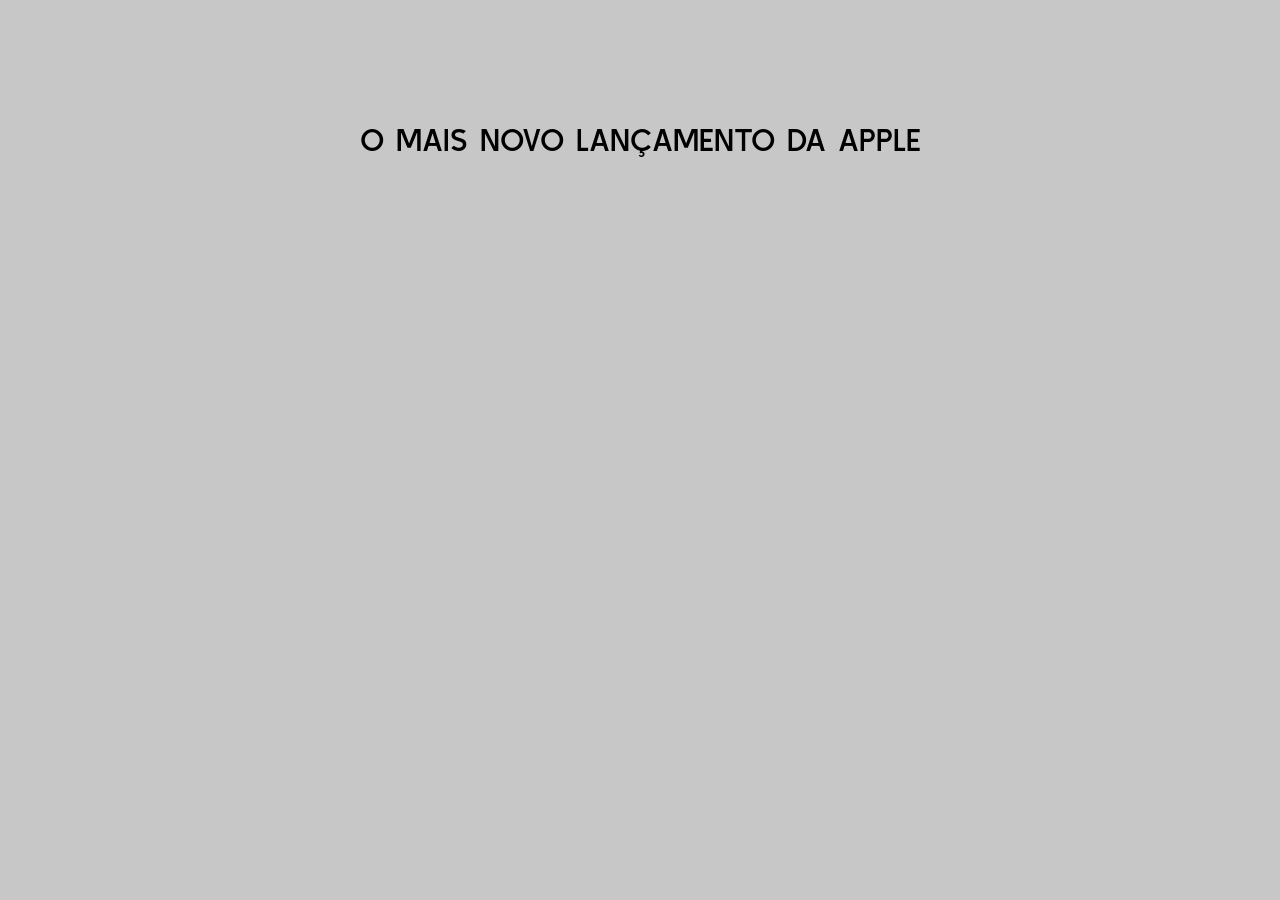
==== index.html @ d43064a3 "add index.html e style.css + small content" ====
<!DOCTYPE html>
<html lang="pt-BR">
<head>
    <meta charset="UTF-8">
    <meta name="viewport" content="width=device-width, initial-scale=1.0">
    <link rel="icon" type="image/png" href="images/favicon_ios26.png">
    <link rel="preconnect" href="https://fonts.googleapis.com">
    <link rel="preconnect" href="https://fonts.gstatic.com" crossorigin>
    <link href="https://fonts.googleapis.com/css2?family=Freckle+Face&family=Fredoka:wght@300..700&family=Kulim+Park:ital,wght@0,200;0,300;0,400;0,600;0,700;1,200;1,300;1,400;1,600;1,700&display=swap" rel="stylesheet">
    <link href="style.css" rel=stylesheet>
    <title>Lançamento do IOS26 - Apple</title>
</head>
<body>
    <div class="container-principal">
        <h1>O MAIS NOVO LANÇAMENTO DA APPLE</h1>
    </div>
</body>
</html>
---- style.css ----
body {
    background-color: #c7c7c7;
    margin: 0;
    font-family: "Kulim Park", sans-serif;
}

.container-principal {
    justify-content: center;
    align-items: center;
    display: flex;
    margin: 100px;
}

.container-principal h1 {
    font-weight: 600;
}
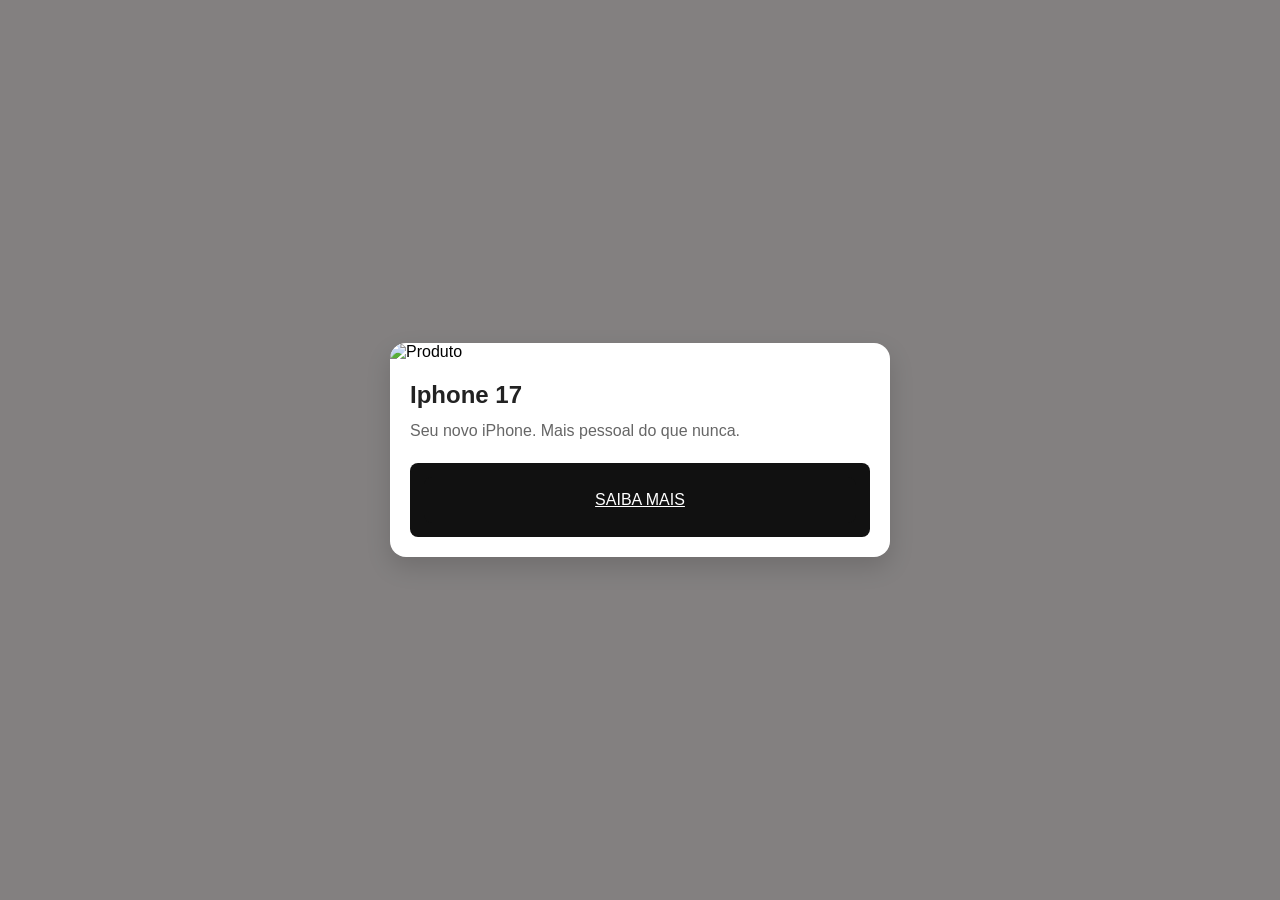
==== commit 5aefac8c: "Update index.html com o index do jhonny" ====
--- a/index.html
+++ b/index.html
@@ -1,18 +1,107 @@
 <!DOCTYPE html>
 <html lang="pt-BR">
 <head>
-    <meta charset="UTF-8">
-    <meta name="viewport" content="width=device-width, initial-scale=1.0">
-    <link rel="icon" type="image/png" href="images/favicon_ios26.png">
-    <link rel="preconnect" href="https://fonts.googleapis.com">
-    <link rel="preconnect" href="https://fonts.gstatic.com" crossorigin>
-    <link href="https://fonts.googleapis.com/css2?family=Freckle+Face&family=Fredoka:wght@300..700&family=Kulim+Park:ital,wght@0,200;0,300;0,400;0,600;0,700;1,200;1,300;1,400;1,600;1,700&display=swap" rel="stylesheet">
-    <link href="style.css" rel=stylesheet>
-    <title>Lançamento do IOS26 - Apple</title>
+  <meta charset="UTF-8" />
+  <meta name="viewport" content="width=device-width, initial-scale=1.0"/>
+  <title>Apresentação do Produto</title>
+
+  <style>
+    *{
+      margin:0;
+      padding:0;
+      box-sizing:border-box;
+      font-family: Arial, sans-serif;
+    }
+
+    body{
+      background:#838080;
+      display:flex;
+      justify-content:center;
+      align-items:center;
+      min-height:100vh;
+      padding:20px;
+    }
+
+    .card{
+      background:#fff;
+      width:500px;
+      border-radius:16px;
+      overflow:hidden;
+      box-shadow:0 10px 25px rgba(0,0,0,0.15);
+      transition:0.3s;
+    }
+
+    .card:hover{
+      transform:translateY(-5px);
+    }
+
+    .card img{
+      width:100%;
+      height:300px;
+      object-fit:cover;
+    }
+
+    .content{
+      padding:20px;
+    }
+
+    .title{
+      font-size:24px;
+      margin-bottom:10px;
+      color:#222;
+    }
+
+    h2{
+      font-size:30px;
+      text-align: center;
+      color:#222;
+    }
+
+    .description{
+      color:#666;
+      line-height:1.5;
+      margin-bottom:20px;
+    }
+
+    .btn{
+      display:block;
+      width:100%;
+      padding:14px;
+      border:none;
+      border-radius:8px;
+      background:#111;
+      color:white;
+      font-size:16px;
+      cursor:pointer;
+      transition:0.3s;
+    }
+   
+    .btn:hover{
+      background:#7e7e7e;
+    }
+  </style>
+
 </head>
 <body>
-    <div class="container-principal">
-        <h1>O MAIS NOVO LANÇAMENTO DA APPLE</h1>
+<!--<h2>O MAIS NOVO LANÇAMENTO DA APPLE</h2>-->
+  <div class="card">
+    
+    <img src="iphones.png" alt="Produto">
+
+    <div class="content">
+      <h1 class="title">Iphone 17</h1>
+
+      <p class="description">
+       Seu novo iPhone. Mais 
+       pessoal do que nunca.
+      </p>
+
+      <a href="detalhes.html" class="btn">       
+      <button class="btn">SAIBA MAIS</button>
+      </a>
+
     </div>
+  </div>
+
 </body>
-</html>+</html>
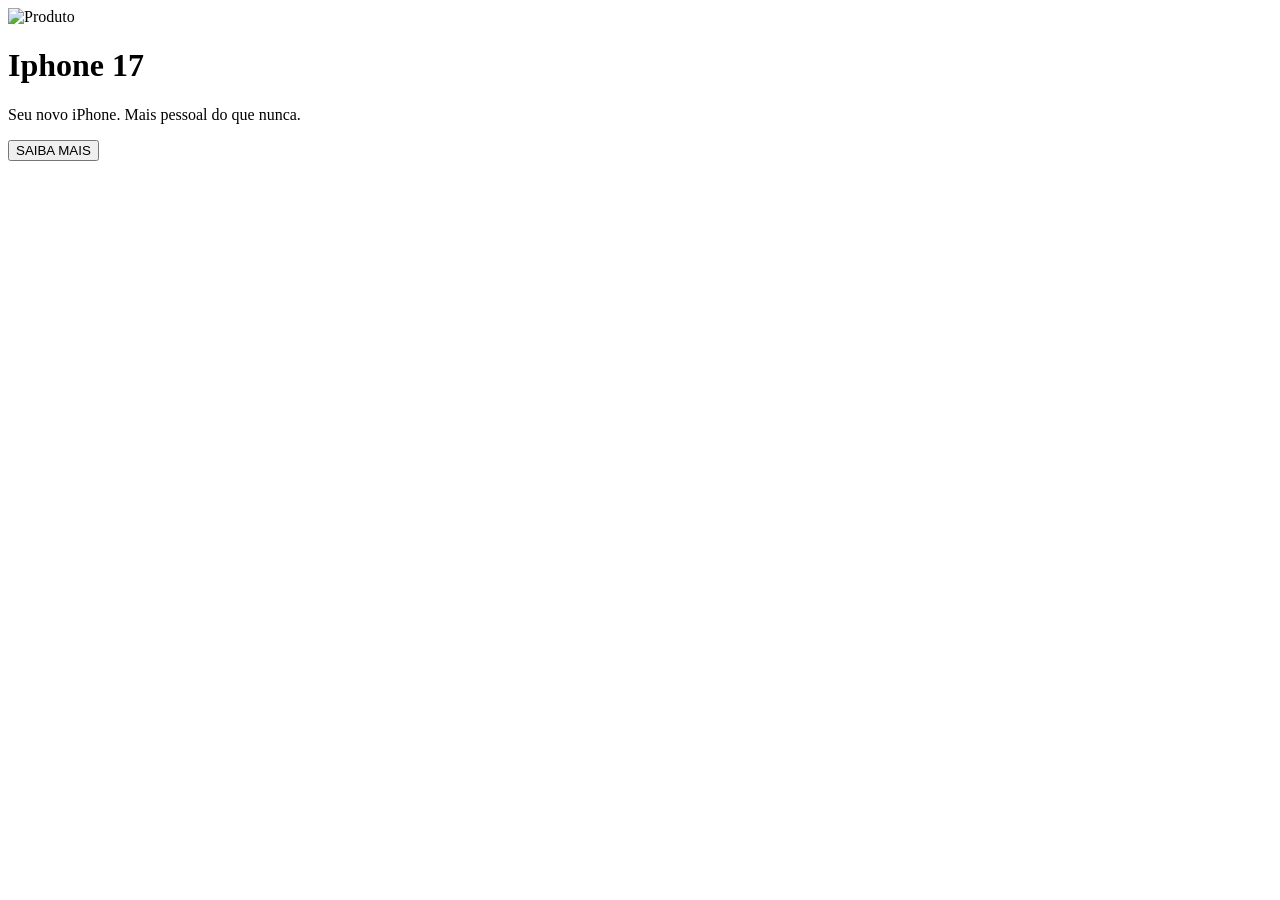
==== commit 33116563: "Update index.html" ====
--- a/index.html
+++ b/index.html
@@ -4,82 +4,6 @@
   <meta charset="UTF-8" />
   <meta name="viewport" content="width=device-width, initial-scale=1.0"/>
   <title>Apresentação do Produto</title>
-
-  <style>
-    *{
-      margin:0;
-      padding:0;
-      box-sizing:border-box;
-      font-family: Arial, sans-serif;
-    }
-
-    body{
-      background:#838080;
-      display:flex;
-      justify-content:center;
-      align-items:center;
-      min-height:100vh;
-      padding:20px;
-    }
-
-    .card{
-      background:#fff;
-      width:500px;
-      border-radius:16px;
-      overflow:hidden;
-      box-shadow:0 10px 25px rgba(0,0,0,0.15);
-      transition:0.3s;
-    }
-
-    .card:hover{
-      transform:translateY(-5px);
-    }
-
-    .card img{
-      width:100%;
-      height:300px;
-      object-fit:cover;
-    }
-
-    .content{
-      padding:20px;
-    }
-
-    .title{
-      font-size:24px;
-      margin-bottom:10px;
-      color:#222;
-    }
-
-    h2{
-      font-size:30px;
-      text-align: center;
-      color:#222;
-    }
-
-    .description{
-      color:#666;
-      line-height:1.5;
-      margin-bottom:20px;
-    }
-
-    .btn{
-      display:block;
-      width:100%;
-      padding:14px;
-      border:none;
-      border-radius:8px;
-      background:#111;
-      color:white;
-      font-size:16px;
-      cursor:pointer;
-      transition:0.3s;
-    }
-   
-    .btn:hover{
-      background:#7e7e7e;
-    }
-  </style>
 
 </head>
 <body>
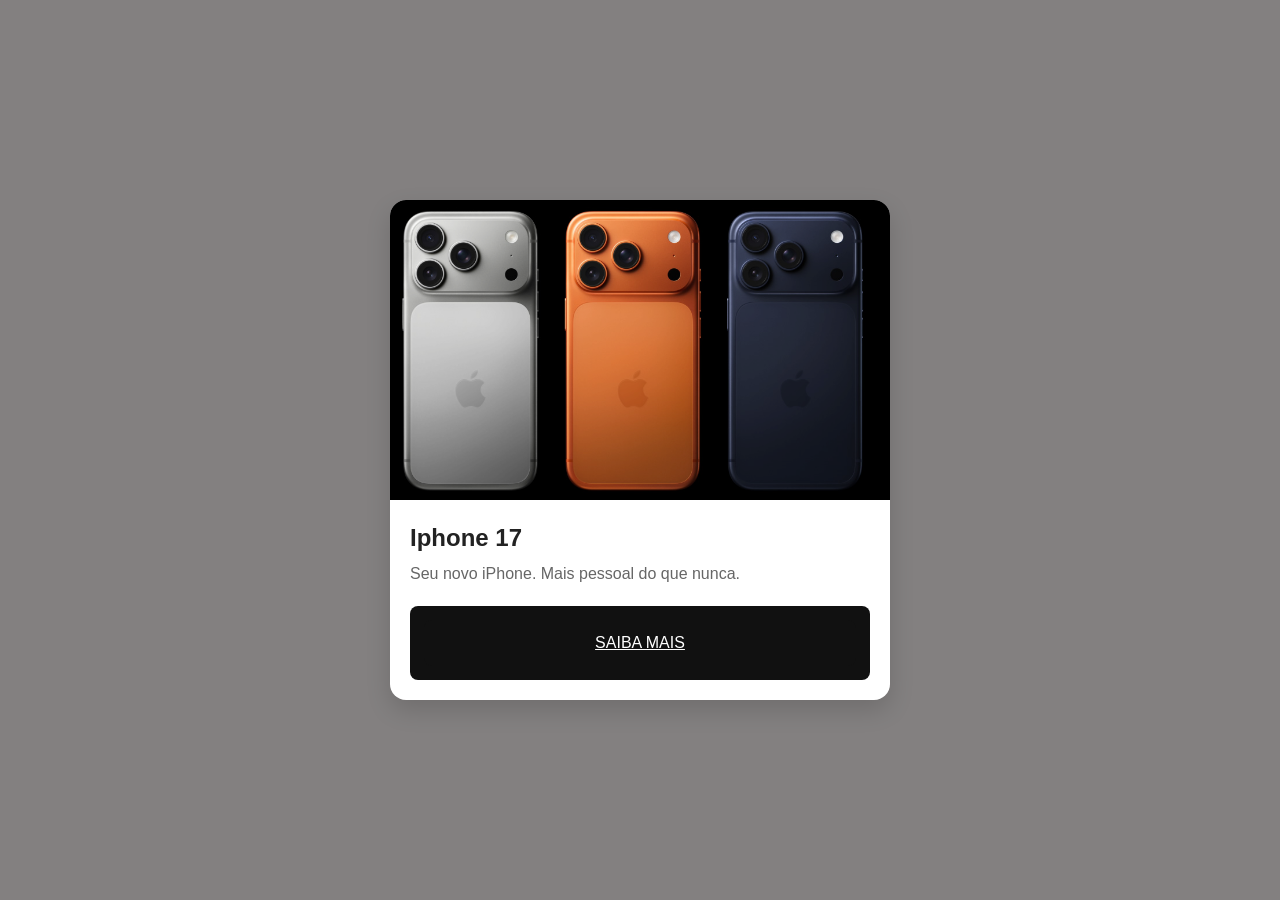
==== commit 37415b3e: "Update index.html" ====
--- a/index.html
+++ b/index.html
@@ -3,6 +3,7 @@
 <head>
   <meta charset="UTF-8" />
   <meta name="viewport" content="width=device-width, initial-scale=1.0"/>
+  <link rel="stylesheet" href="style.css">
   <title>Apresentação do Produto</title>
 
 </head>
@@ -10,7 +11,7 @@
 <!--<h2>O MAIS NOVO LANÇAMENTO DA APPLE</h2>-->
   <div class="card">
     
-    <img src="iphones.png" alt="Produto">
+    <img src="images/iphones.png" alt="Produto">
 
     <div class="content">
       <h1 class="title">Iphone 17</h1>
--- a/style.css
+++ b/style.css
@@ -0,0 +1,79 @@
+body {
+    background-color: #c7c7c7;
+    margin: 0;
+    font-family: "Kulim Park", sans-serif;
+}
+
+*{
+      margin:0;
+      padding:0;
+      box-sizing:border-box;
+      font-family: Arial, sans-serif;
+    }
+
+    body{
+      background:#838080;
+      display:flex;
+      justify-content:center;
+      align-items:center;
+      min-height:100vh;
+      padding:20px;
+    }
+
+    .card{
+      background:#fff;
+      width:500px;
+      border-radius:16px;
+      overflow:hidden;
+      box-shadow:0 10px 25px rgba(0,0,0,0.15);
+      transition:0.3s;
+    }
+
+    .card:hover{
+      transform:translateY(-5px);
+    }
+
+    .card img{
+      width:100%;
+      height:300px;
+      object-fit:cover;
+    }
+
+    .content{
+      padding:20px;
+    }
+
+    .title{
+      font-size:24px;
+      margin-bottom:10px;
+      color:#222;
+    }
+
+    h2{
+      font-size:30px;
+      text-align: center;
+      color:#222;
+    }
+
+    .description{
+      color:#666;
+      line-height:1.5;
+      margin-bottom:20px;
+    }
+
+    .btn{
+      display:block;
+      width:100%;
+      padding:14px;
+      border:none;
+      border-radius:8px;
+      background:#111;
+      color:white;
+      font-size:16px;
+      cursor:pointer;
+      transition:0.3s;
+    }
+   
+    .btn:hover{
+      background:#7e7e7e;
+    }
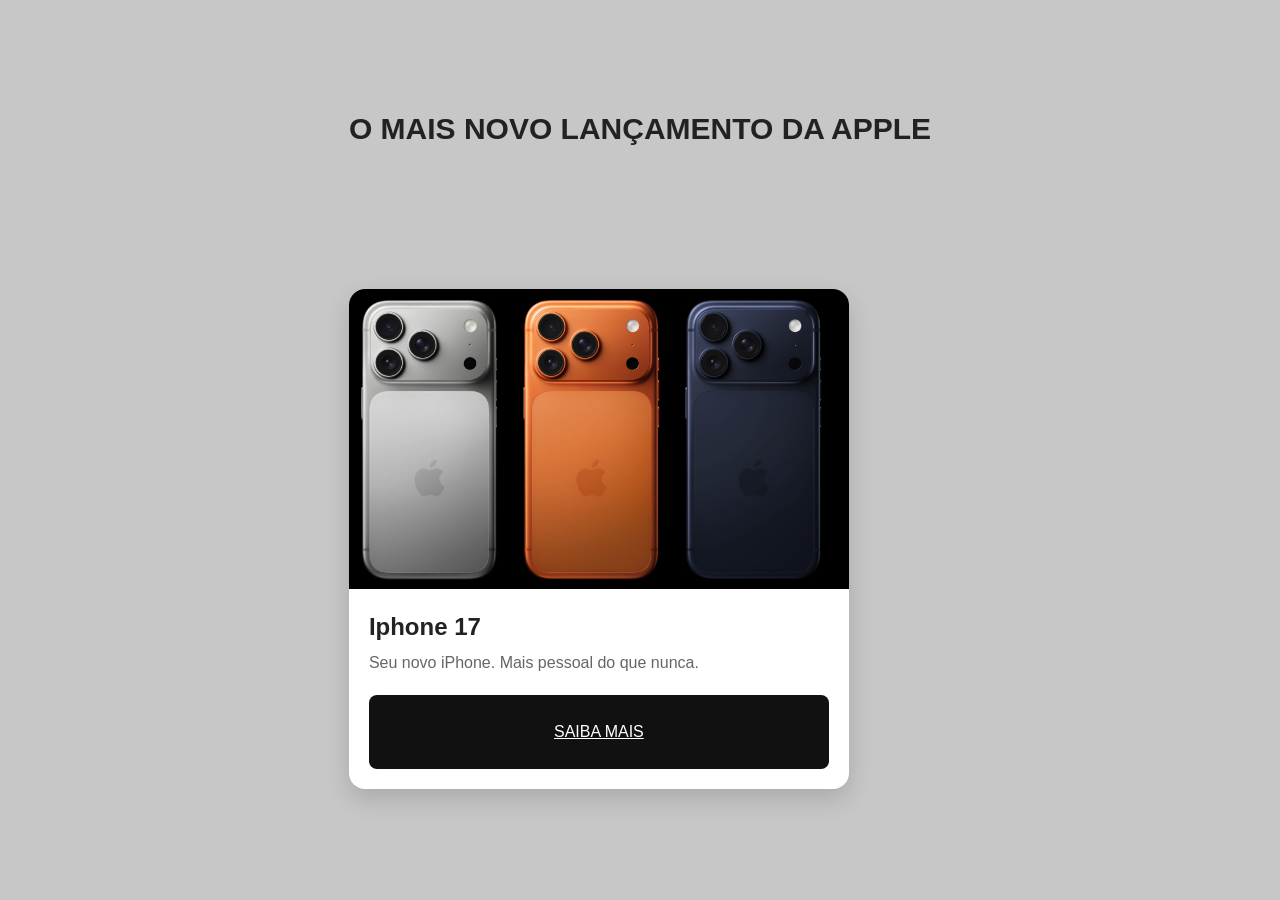
==== commit 562b9b58: "alteracoes da lia" ====
--- a/index.html
+++ b/index.html
@@ -1,16 +1,17 @@
 <!DOCTYPE html>
 <html lang="pt-BR">
 <head>
-  <meta charset="UTF-8" />
-  <meta name="viewport" content="width=device-width, initial-scale=1.0"/>
-  <link rel="stylesheet" href="style.css">
-  <title>Apresentação do Produto</title>
-
+    <meta charset="UTF-8" />
+    <meta name="viewport" content="width=device-width, initial-scale=1.0"/>
+    <link rel="stylesheet" href="style.css">
+    <link rel="preconnect" href="https://fonts.googleapis.com">
+    <link rel="preconnect" href="https://fonts.gstatic.com" crossorigin>
+    <link href="https://fonts.googleapis.com/css2?family=Freckle+Face&family=Fredoka:wght@300..700&family=Kulim+Park:ital,wght@0,200;0,300;0,400;0,600;0,700;1,200;1,300;1,400;1,600;1,700&display=swap" rel="stylesheet">
+    <title>Apresentação do Produto</title>
 </head>
 <body>
-<!--<h2>O MAIS NOVO LANÇAMENTO DA APPLE</h2>-->
+<h2>O MAIS NOVO LANÇAMENTO DA APPLE</h2>
   <div class="card">
-    
     <img src="images/iphones.png" alt="Produto">
 
     <div class="content">
--- a/style.css
+++ b/style.css
@@ -1,67 +1,62 @@
-body {
-    background-color: #c7c7c7;
-    margin: 0;
-    font-family: "Kulim Park", sans-serif;
-}
-
 *{
       margin:0;
       padding:0;
       box-sizing:border-box;
-      font-family: Arial, sans-serif;
-    }
+      font-family: "Kulim Park", sans-serif;
+}
 
-    body{
-      background:#838080;
-      display:flex;
+body{
+      background-color: #C7C7C7;
+      display:grid;
       justify-content:center;
       align-items:center;
       min-height:100vh;
-      padding:20px;
-    }
+      margin: 0;
+      padding:40px 20px;
+}
 
-    .card{
+.card{
       background:#fff;
       width:500px;
       border-radius:16px;
       overflow:hidden;
       box-shadow:0 10px 25px rgba(0,0,0,0.15);
       transition:0.3s;
-    }
+}
 
-    .card:hover{
+.card:hover{
       transform:translateY(-5px);
-    }
+}
 
-    .card img{
+.card img{
       width:100%;
       height:300px;
       object-fit:cover;
-    }
+}
 
-    .content{
+.content{
       padding:20px;
-    }
+}
 
-    .title{
+.title{
       font-size:24px;
       margin-bottom:10px;
       color:#222;
-    }
+}
 
-    h2{
+h2{
       font-size:30px;
       text-align: center;
       color:#222;
-    }
+}
 
-    .description{
+.description{
       color:#666;
       line-height:1.5;
       margin-bottom:20px;
-    }
+}
 
-    .btn{
+.btn{
       display:block;
       width:100%;
       padding:14px;
@@ -72,8 +67,116 @@
       font-size:16px;
       cursor:pointer;
       transition:0.3s;
+}
+   
+.btn:hover{
+      background:#7e7e7e;
+}
+
+.container{
+    max-width:900px;
+    margin:auto;
+    background:#fff;
+    border-radius:20px;
+    overflow:hidden;
+    box-shadow:0 10px 25px rgba(0,0,0,0.1);
+}
+
+.topo{
+    display:flex;
+    flex-wrap:wrap;
+}
+
+.galeria{
+    width:100%;
+    max-width:400px;
+    position:relative;
+    overflow:hidden;
+}
+
+.slides{
+    display:flex;
+    transition:0.5s ease;
+}
+
+.slide{
+    min-width:100%;
+    position:relative;
+}
+
+.slide img{
+    width:100%;
+    height:550px;   
+    object-fit:cover;
+}
+
+.btn-slide{
+    position:absolute;
+    top:50%;
+    transform:translateY(-50%);
+    width:45px;
+    height:45px;
+    border:none;
+    border-radius:50%;
+    background:rgba(0,0,0,0.5);
+    color:#fff;
+    font-size:22px;
+    cursor:pointer;
+    z-index:10;
+}
+
+.btn-slide:hover{
+    background:#000;
+}
+
+.prev{
+    left:10px;
+}
+
+.next{
+    right:10px;
+}
+
+.info{
+    flex:1;
+    padding:30px;
+}
+
+.info h1{
+    margin-bottom:15px;
+    font-size:36px;
+}
+
+.descricao{
+    color:#555;
+    line-height:1.6;
+    margin-bottom:25px;
+    text-align: justify;
+}
+
+.specs{
+    padding:30px;
+    border-top:1px solid #ddd;
+}
+
+.specs ul{
+    list-style:none;
+}
+
+.specs li{
+    padding:12px 0;
+    border-bottom:1px solid #eee;
+    color:#444;
+    line-height:1.6;
+}
+
+@media(max-width:768px){
+
+    .topo{
+        flex-direction:column;
     }
-   
-    .btn:hover{
-      background:#7e7e7e;
+
+    .galeria{
+        max-width:100%;
     }
+}
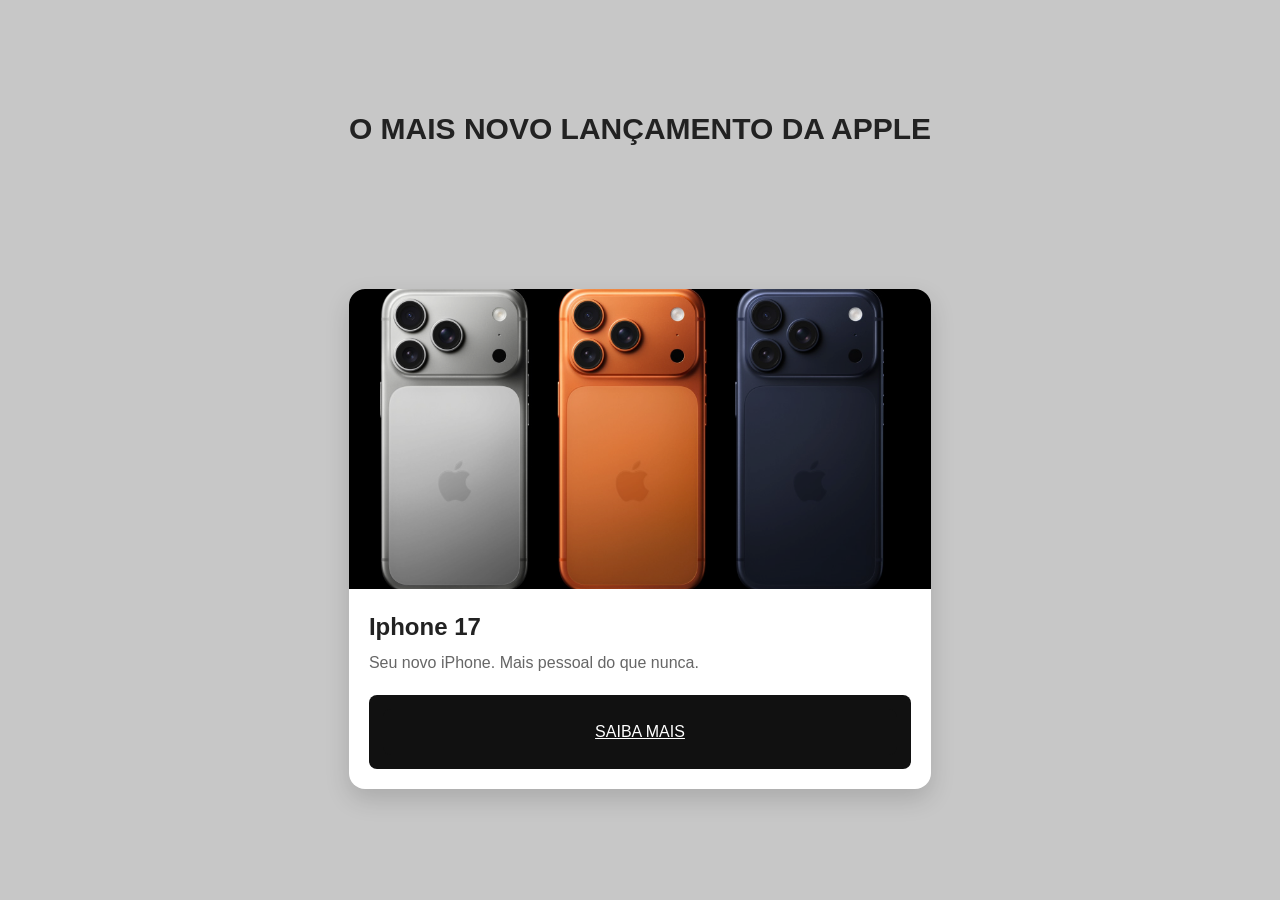
==== commit 11c02d38: "Update index.html" ====
--- a/index.html
+++ b/index.html
@@ -4,6 +4,7 @@
     <meta charset="UTF-8" />
     <meta name="viewport" content="width=device-width, initial-scale=1.0"/>
     <link rel="stylesheet" href="style.css">
+    <link rel="icon" href="images/favicon_ios26" type="image/x-icon">
     <link rel="preconnect" href="https://fonts.googleapis.com">
     <link rel="preconnect" href="https://fonts.gstatic.com" crossorigin>
     <link href="https://fonts.googleapis.com/css2?family=Freckle+Face&family=Fredoka:wght@300..700&family=Kulim+Park:ital,wght@0,200;0,300;0,400;0,600;0,700;1,200;1,300;1,400;1,600;1,700&display=swap" rel="stylesheet">
--- a/style.css
+++ b/style.css
@@ -17,7 +17,6 @@
 
 .card{
       background:#fff;
-      width:500px;
       border-radius:16px;
       overflow:hidden;
       box-shadow:0 10px 25px rgba(0,0,0,0.15);
@@ -30,7 +29,7 @@
 
 .card img{
       width:100%;
-      height:300px;
+      max-height:300px;
       object-fit:cover;
 }
 
@@ -172,6 +171,10 @@
 
 @media(max-width:768px){
 
+      h2 {
+            font-size: 20px;
+      }
+
     .topo{
         flex-direction:column;
     }
@@ -179,4 +182,4 @@
     .galeria{
         max-width:100%;
     }
-}+}
